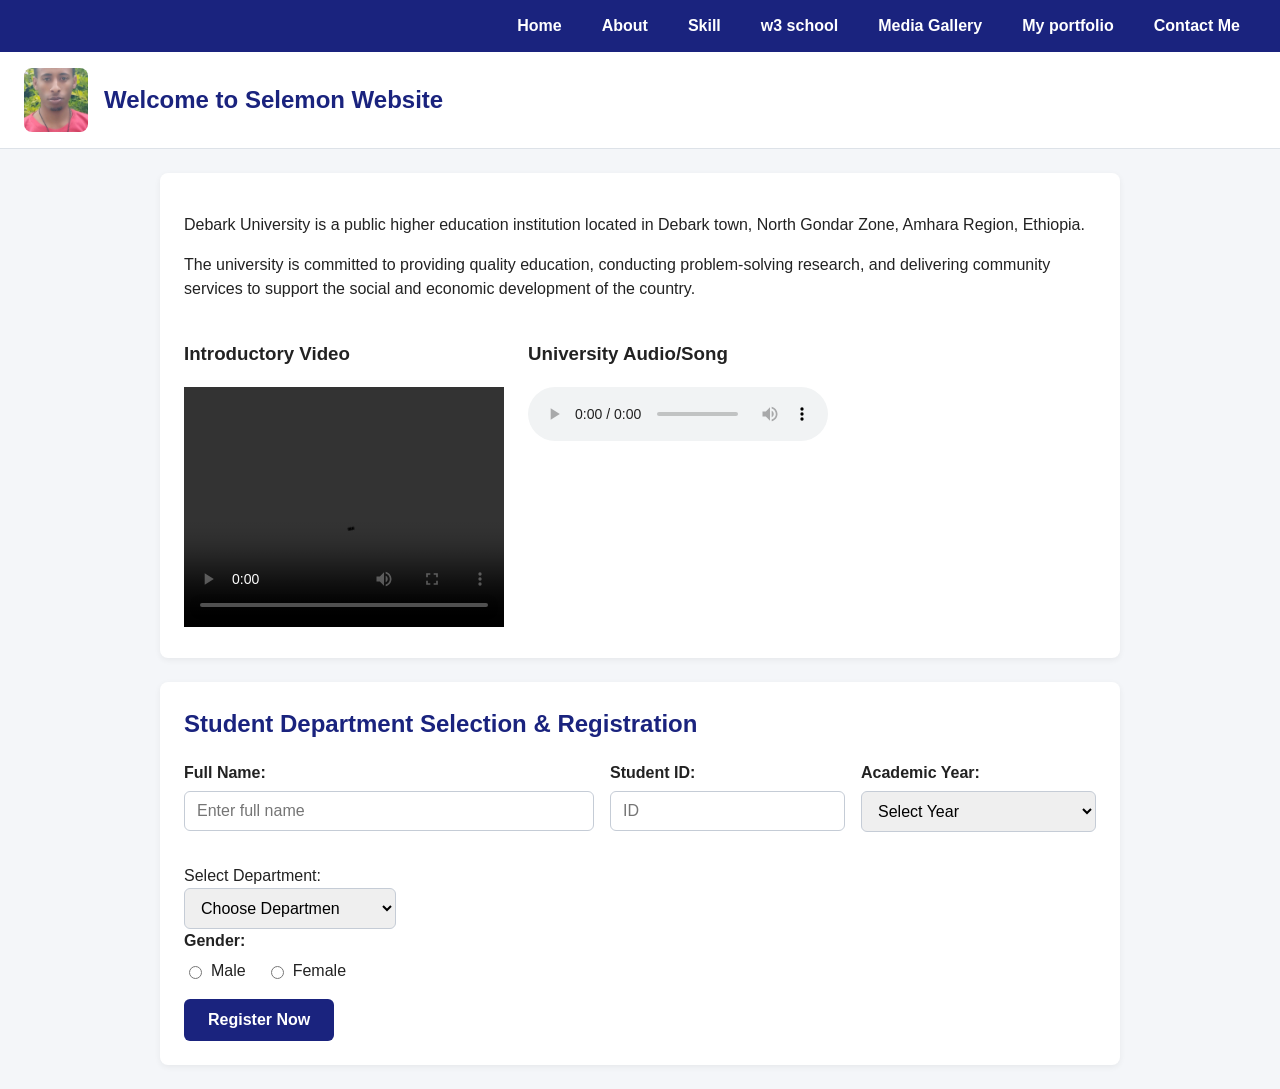
==== index.html @ 4c45fcf2 "selemon website" ====
<!DOCTYPE html>
<html lang="en">
<head>
    <meta charset="utf-8">
    <meta name="viewport" content="width=device-width, initial-scale=1">
    <title>Debark University - Computer Science</title>
    <link rel="stylesheet" type="text/css" href="style.css">
</head>
<body>
    <nav class="navbar">
        <ul>
        <li><a href="home.html" class="active">Home</a></li>
         <li><a href="about.html">About</a></li>
            <li><a href="skill.html">Skill</a></li>
             <li><a href="w3.html">w3 school</a></li>
            <li><a href="gallery.html">Media Gallery</a></li>
            <li><a href="My portfolio.html">My portfolio</a></li>
             <li><a href="contact.html">Contact Me</a></li>
        </ul>
    </nav>

    <header class="header-container">
        <img src="sol..jpg" alt="Debark University Logo" class="logo">
        <div class="ticker-wrap">
            <h1 class="ticker-text">Welcome to Selemon Website</h1>
        </div>
    </header>

    <main class="content">
        <p>
            Debark University is a public higher education institution located in Debark town,
            North Gondar Zone, Amhara Region, Ethiopia.
        </p>
        <p>
            The university is committed to providing quality education, conducting problem-solving research,
            and delivering community services to support the social and economic development of the country.
        </p>

        <div class="media-container">
            <div class="media-item">
                <h3>Introductory Video</h3>
                <video controls width="320" height="240">
                    <source src="vedio of.mp4" type="video/mp4">
                    Your browser does not support the video tag.
                </video>
            </div>

            <div class="media-item">
                <h3>University Audio/Song</h3>
                <audio controls>
                    <source src="music.mp3" type="audio/mpeg">
                    Your browser does not support the audio element.
                </audio>
            </div>
        </div>
    </main>

    <section class="form-section">
        <h2>Student Department Selection &amp; Registration</h2>
        <form action="#" method="POST" class="registration-form">
            <div class="form-row compact-row">
                <div class="form-group flex-2">
                    <label for="fullname">Full Name:</label>
                    <input type="text" id="fullname" name="fullname" placeholder="Enter full name" required>
                </div>

                <div class="form-group flex-1">
                    <label for="studentid">Student ID:</label>
                    <input type="text" id="studentid" name="studentid" placeholder="ID" required>
                </div>

                <div class="form-group flex-1">
                    <label for="year">Academic Year:</label>
                    <select id="year" name="year" required>
                        <option value="" disabled selected>Select Year</option>
                        <option value="1">1st Year</option>
                        <option value="2">2nd Year</option>
                        <option value="3">3rd Year</option>
                        <option value="4">4th Year</option>
                    </select>
                </div>
            </div>

            <div class="form-group">
            </div>
                <label for="department">Select Department:</label><br>
                <select id="department" name="department" required>
                    <option value="" disabled selected>Choose Departmen</option>
                    <option value="cs">Computer Science</option>
                    <option value="se">Software Engineering</option>
                    <option value="it">Information Technology</option>
                    <option value="is">Information Systems</option>
                </select>
            </div>

            <div class="form-group">
                <label>Gender:</label>
                <div class="radio-group">
                    <label><input type="radio" name="gender" value="male" required> Male</label>
                    <label><input type="radio" name="gender" value="female"> Female</label>
                </div>
            </div>
            <button type="submit" class="submit-btn">Register Now</button>
        </form>
    </section>
</body>
</html>
---- style.css ----
* {
    box-sizing: border-box;
}

body {
    margin: 0;
    font-family: Arial, Helvetica, sans-serif;
    line-height: 1.5;
    color: #222222;
    background-color: #f4f6f9;
}
.navbar {
    display: block;
    width: 100%;
    background-color: #1a237e;
    padding: 0 24px;
}

.navbar ul {
    list-style: none;
    margin: 0;
    padding: 0;
    display: flex;
    flex-wrap: wrap;
    gap: 8px;
    justify-content: flex-end; /* aligns nav items to the right */
}

.navbar li a {
    display: block;
    padding: 14px 16px;
    color: #ffffff;
    text-decoration: none;
    font-weight: 600;
}

.navbar li a:hover {
    background-color:green;
    border-radius: 4px;
}
.header-container {
    display: flex;
    align-items: center;
    gap: 16px;
    padding: 16px 24px;
    background-color: #ffffff;
    border-bottom: 1px solid #dde2e8;
}

.logo {
    width: 64px;
    height: 64px;
    object-fit: cover;
    border-radius: 8px;
}

.ticker-wrap {
    overflow: hidden;
    white-space: nowrap;
    flex: 1;
}

.ticker-text {
    display: inline-block;
    margin: 0;
    font-size: 1.5rem;
    color: #1a237e;
    animation: slide-left 14s linear infinite;
}

@keyframes slide-left {
    0% {
        transform: translateX(100%);
    }
    100% {
        transform: translateX(-100%);
    }
}
.content,
.form-section {
    max-width: 960px;
    margin: 24px auto;
    padding: 24px;
    background-color: #ffffff;
    border-radius: 8px;
    box-shadow: 0 2px 6px rgba(0, 0, 0, 0.06);
}

.media-container {
    display: flex;
    flex-wrap: wrap;
    gap: 24px;
    margin-top: 20px;
}

.form-section h2 {
    margin-top: 0;
    color: #1a237e;
}

.form-row {
    display: flex;
    flex-wrap: wrap;
    gap: 16px;
}

.form-group {
    display: flex;
    flex-direction: column;
    gap: 6px;
    margin-bottom: 16px;
    flex: 1 1 200px;
}

.flex-2 {
    flex: 2 1 260px;
}

.flex-1 {
    flex: 1 1 160px;
}

.form-group label {
    font-weight: 600;
}

input[type="text"],
select {
    padding: 10px 12px;
    border: 1px solid #c5ccd6;
    border-radius: 6px;
    font-size: 1rem;
}

.radio-group {
    display: flex;
    gap: 20px;
}

.radio-group label {
    display: flex;
    align-items: center;
    gap: 6px;
    font-weight: normal;
}

.submit-btn {
    padding: 12px 24px;
    background-color: #1a237e;
    color: #ffffff;
    border: none;
    border-radius: 6px;
    font-size: 1rem;
    font-weight: 600;
    cursor: pointer;
}

.submit-btn:hover {
    background-color:purple;

}
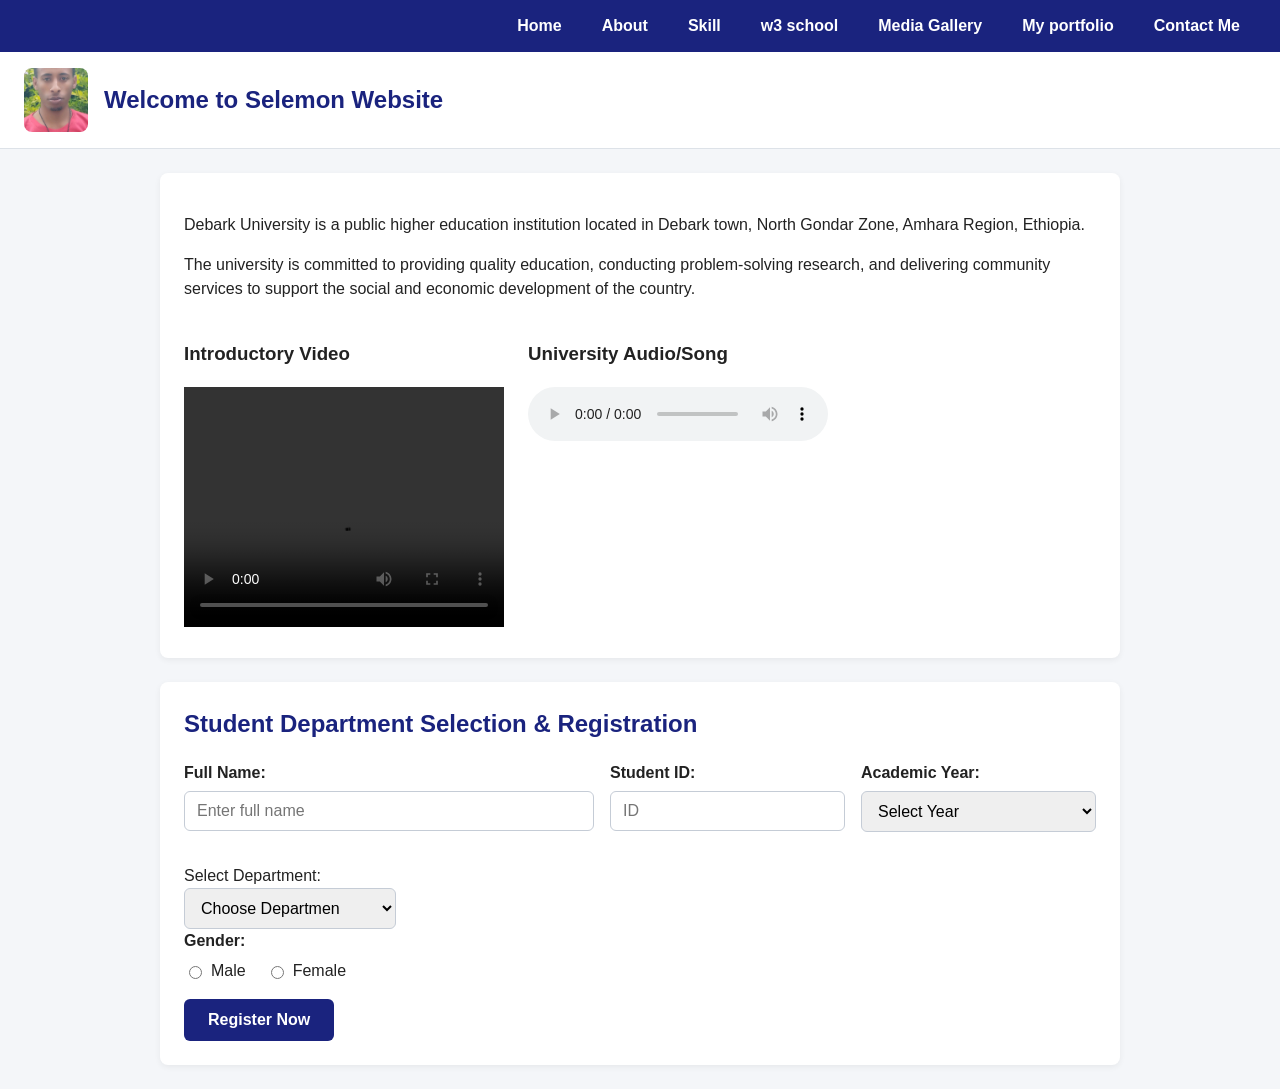
==== commit ff56b3b4: "update index.html,rename image and css file" ====
--- a/index.html
+++ b/index.html
@@ -4,7 +4,7 @@
     <meta charset="utf-8">
     <meta name="viewport" content="width=device-width, initial-scale=1">
     <title>Debark University - Computer Science</title>
-    <link rel="stylesheet" type="text/css" href="style.css">
+    <link rel="stylesheet" type="text/css" href="stayle.css">
 </head>
 <body>
     <nav class="navbar">
@@ -20,7 +20,7 @@
     </nav>
 
     <header class="header-container">
-        <img src="sol..jpg" alt="Debark University Logo" class="logo">
+        <img src="so.jpg" alt="Debark University Logo" class="logo">
         <div class="ticker-wrap">
             <h1 class="ticker-text">Welcome to Selemon Website</h1>
         </div>
--- a/stayle.css
+++ b/stayle.css
@@ -0,0 +1,161 @@
+* {
+    box-sizing: border-box;
+}
+
+body {
+    margin: 0;
+    font-family: Arial, Helvetica, sans-serif;
+    line-height: 1.5;
+    color: #222222;
+    background-color: #f4f6f9;
+}
+.navbar {
+    display: block;
+    width: 100%;
+    background-color: #1a237e;
+    padding: 0 24px;
+}
+
+.navbar ul {
+    list-style: none;
+    margin: 0;
+    padding: 0;
+    display: flex;
+    flex-wrap: wrap;
+    gap: 8px;
+    justify-content: flex-end; /* aligns nav items to the right */
+}
+
+.navbar li a {
+    display: block;
+    padding: 14px 16px;
+    color: #ffffff;
+    text-decoration: none;
+    font-weight: 600;
+}
+
+.navbar li a:hover {
+    background-color:green;
+    border-radius: 4px;
+}
+.header-container {
+    display: flex;
+    align-items: center;
+    gap: 16px;
+    padding: 16px 24px;
+    background-color: #ffffff;
+    border-bottom: 1px solid #dde2e8;
+}
+
+.logo {
+    width: 64px;
+    height: 64px;
+    object-fit: cover;
+    border-radius: 8px;
+}
+
+.ticker-wrap {
+    overflow: hidden;
+    white-space: nowrap;
+    flex: 1;
+}
+
+.ticker-text {
+    display: inline-block;
+    margin: 0;
+    font-size: 1.5rem;
+    color: #1a237e;
+    animation: slide-left 14s linear infinite;
+}
+
+@keyframes slide-left {
+    0% {
+        transform: translateX(100%);
+    }
+    100% {
+        transform: translateX(-100%);
+    }
+}
+.content,
+.form-section {
+    max-width: 960px;
+    margin: 24px auto;
+    padding: 24px;
+    background-color: #ffffff;
+    border-radius: 8px;
+    box-shadow: 0 2px 6px rgba(0, 0, 0, 0.06);
+}
+
+.media-container {
+    display: flex;
+    flex-wrap: wrap;
+    gap: 24px;
+    margin-top: 20px;
+}
+
+.form-section h2 {
+    margin-top: 0;
+    color: #1a237e;
+}
+
+.form-row {
+    display: flex;
+    flex-wrap: wrap;
+    gap: 16px;
+}
+
+.form-group {
+    display: flex;
+    flex-direction: column;
+    gap: 6px;
+    margin-bottom: 16px;
+    flex: 1 1 200px;
+}
+
+.flex-2 {
+    flex: 2 1 260px;
+}
+
+.flex-1 {
+    flex: 1 1 160px;
+}
+
+.form-group label {
+    font-weight: 600;
+}
+
+input[type="text"],
+select {
+    padding: 10px 12px;
+    border: 1px solid #c5ccd6;
+    border-radius: 6px;
+    font-size: 1rem;
+}
+
+.radio-group {
+    display: flex;
+    gap: 20px;
+}
+
+.radio-group label {
+    display: flex;
+    align-items: center;
+    gap: 6px;
+    font-weight: normal;
+}
+
+.submit-btn {
+    padding: 12px 24px;
+    background-color: #1a237e;
+    color: #ffffff;
+    border: none;
+    border-radius: 6px;
+    font-size: 1rem;
+    font-weight: 600;
+    cursor: pointer;
+}
+
+.submit-btn:hover {
+    background-color:purple;
+
+}
